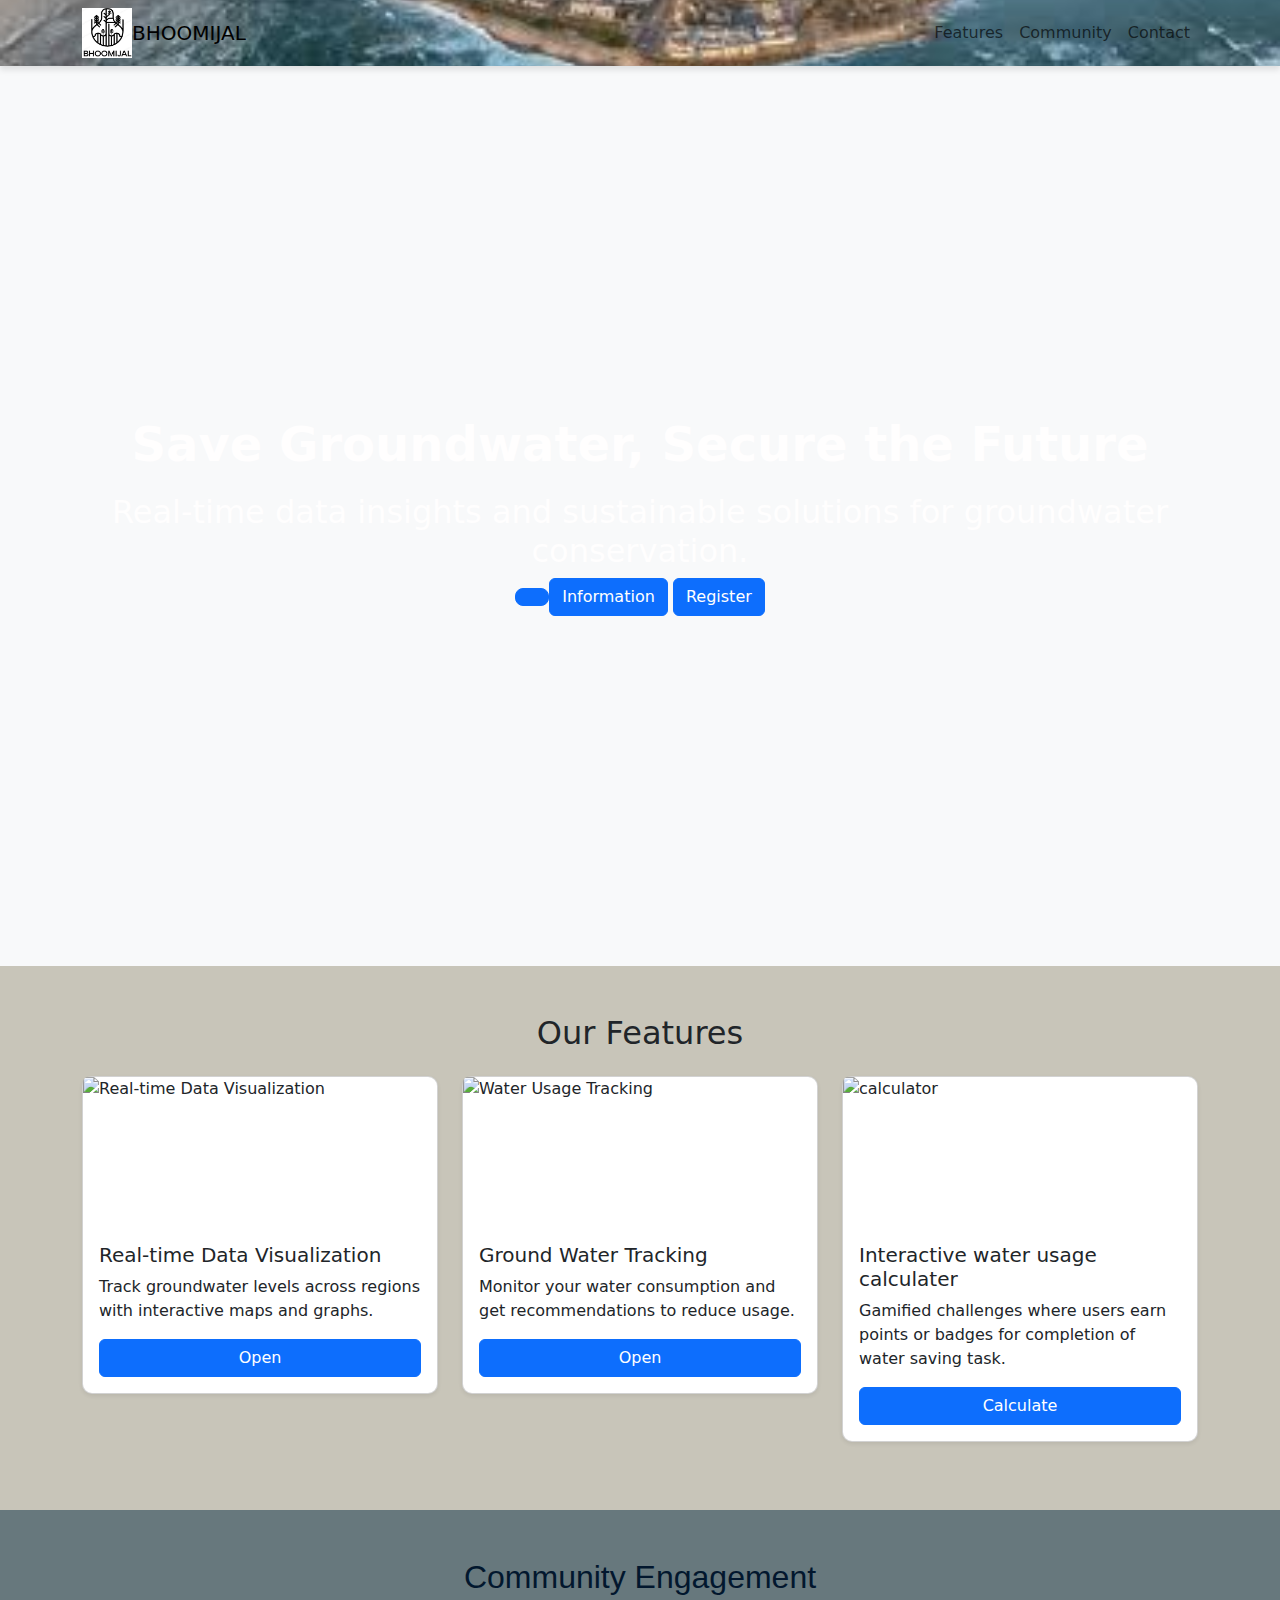
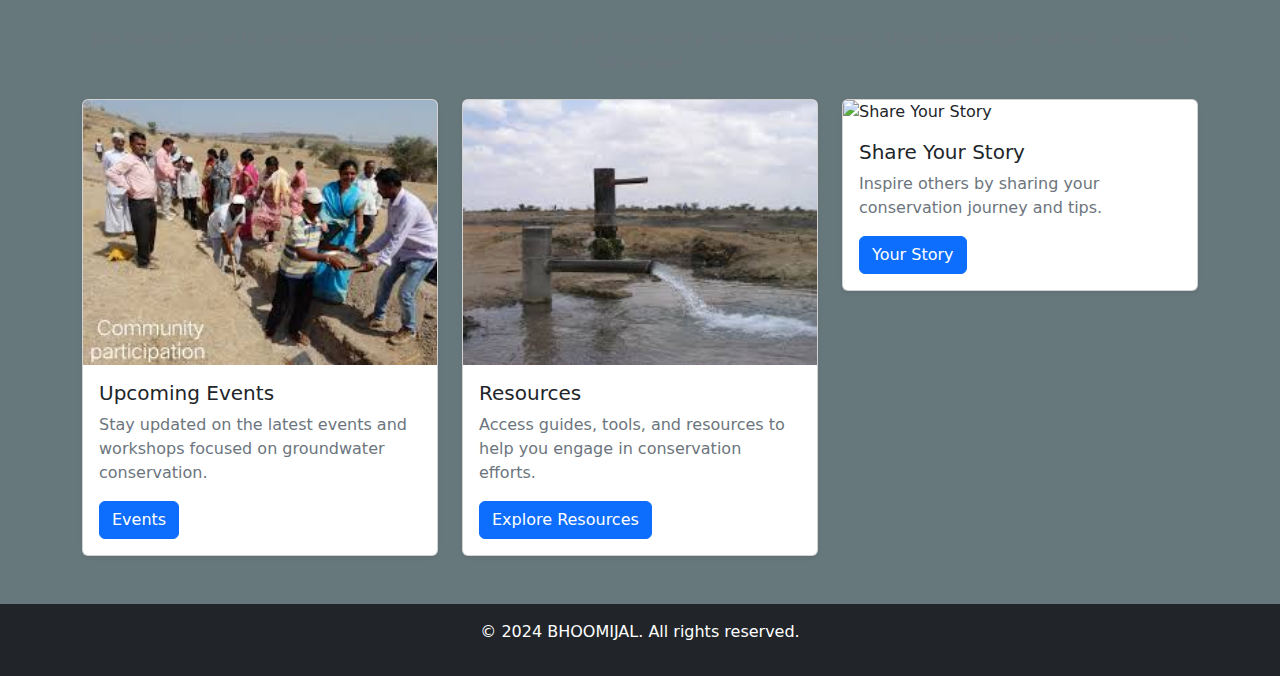
==== index.html @ 2c4a0056 "Add files via upload" ====
<!DOCTYPE html>
<html lang="en">
<head>
    <meta charset="UTF-8">
    <meta name="viewport" content="width=device-width, initial-scale=1.0">
    <title>BHOOMIJAL - Groundwater Conservation</title>
    <link rel="stylesheet" href="styles.css">
    <link href="https://cdn.jsdelivr.net/npm/bootstrap@5.3.0-alpha1/dist/css/bootstrap.min.css" rel="stylesheet">
    <link rel="icon" href="logoh1.png" type="image/x-icon">
    <script src="https://cdn.jsdelivr.net/npm/chart.js"></script> 

    
</head>
<body>
    <style>
        .navbar-custom-shadow {
            box-shadow: 0 4px 6px rgba(0, 0, 0, 0.1); /* X-offset, Y-offset, blur-radius, spread-radius */
        }
    </style>
    

    <!-- Navbar -->
    <nav class="navbar navbar-expand-lg navbar-light bg-light navbar-custom-shadow" style="background-image: url('[data-uri]'); background-size: cover; background-repeat: no-repeat; background-position: center;">
        
        <div class="container">
            <img src="logoh.png" alt="Icon" width="50" height="50" class="d-inline-block align-text-top">

            <a class="navbar-brand" href="#">BHOOMIJAL</a>
            <button class="navbar-toggler" type="button" data-bs-toggle="collapse" data-bs-target="#navbarNav" aria-controls="navbarNav" aria-expanded="false" aria-label="Toggle navigation">
                <span class="navbar-toggler-icon"></span>
            </button>
            <div class="collapse navbar-collapse" id="navbarNav">
                <ul class="navbar-nav ms-auto">
                    <li class="nav-item"><a class="nav-link" href="#features">Features</a></li>
                    <li class="nav-item"><a class="nav-link" href="#community">Community</a></li>
                    <li class="nav-item"><a class="nav-link" href="contact.html">Contact</a></li>
                </ul>
            </div>
        </div>
    </nav>

    <!-- Hero Section -->
    <section class="hero bg-light text-center py-5">
        <div class="container">
            <h1 class="display-4">Save Groundwater, Secure the Future</h1>
            <h2 class="display">Real-time data insights and sustainable solutions for groundwater conservation.</h2>
            <a href="#features" class="btn btn-primary btn-lg" >
            <a href="information.html" class="btn btn-primary">Information</a>
            <a href="register.html" class="btn btn-primary">Register</a>
        </div>
    </section>

    <!-- Features Section -->
    <section id="features" class="py-5"  style="background-color: #c8c5b9; padding: 20px">
        <div class="container">
            <h2 class="text-center">Our Features</h2>
            <div class="row mt-4">
                <div class="col-md-4">
                    <div class="card shadow-sm feature-card" style="cursor: pointer;">
                        <img src="https://thumbs.dreamstime.com/b/science-medical-background-molecules-atoms-d-illustration-molecule-model-98369216.jpg" class="card-img-top" alt="Real-time Data Visualization">
                        <div class="card-body">
                            <h5 class="card-title">Real-time Data Visualization</h5>
                            <p class="card-text">Track groundwater levels across regions with interactive maps and graphs.</p>
                            <a href="stats.html" class="btn btn-primary">Open</a>
                        </div>
                    </div>
                </div>
                <div class="col-md-4">
                    <div class="card shadow-sm feature-card">
                        <img src="https://encrypted-tbn0.gstatic.com/images?q=tbn:ANd9GcRozXVXd1ponKdbayzSu0EhgZym5Wf0I2Fn-g&s" class="card-img-top" alt="Water Usage Tracking">
                        <div class="card-body">
                            <h5 class="card-title">Ground Water Tracking</h5>
                            <p class="card-text">Monitor your water consumption and get recommendations to reduce usage.</p>
                            <a href="groundtracking.html" class="btn btn-primary">Open</a>
                        </div>
                    </div>
                </div>
                <div class="col-md-4">
                    <div class="card shadow-sm feature-card">
                        <img src="https://encrypted-tbn0.gstatic.com/images?q=tbn:ANd9GcQCmiLMTXb6Q7xFpsHr9---rI1k1OnAwhBT8w&s" class="card-img-top" alt="calculator">
                        <div class="card-body">
                            <h5 class="card-title">Interactive water usage calculater</h5>
                            <p class="card-text">Gamified challenges where users earn points or badges for completion of water saving task.</p>
                            <a href="calculator.html" class="btn btn-primary">Calculate</a>
                        </div>
                    </div>
                </div>
            </div>
        </div>
    </section>

    <!-- Community Section -->
     <!-- Community Engagement Page -->
<section id="community-engagement" class="py-5">
    <div class="container">
        <h2 class="text-center" >Community Engagement</h2>
        <p class="text-center">Join hands with us to promote groundwater conservation in your community. Participate in events, share knowledge, and help us make a difference!</p>
        <div class="row mt-4">
            <div class="col-md-4">
                <div class="card shadow-sm">
                    <img src="[data-uri]"" class="card-img-top" alt="Community Events">
                    <div class="card-body">
                        <h5 class="card-title">Upcoming Events</h5>
                        <p class="card-text">Stay updated on the latest events and workshops focused on groundwater conservation.</p>
                        <a href="events.html" class="btn btn-primary">Events</a>
                    </div>
                </div>
            </div>
            <div class="col-md-4">
                <div class="card shadow-sm">
                    <img src="[data-uri]" class="card-img-top" alt="Resources">
                    <div class="card-body">
                        <h5 class="card-title">Resources</h5>
                        <p class="card-text">Access guides, tools, and resources to help you engage in conservation efforts.</p>
                        <a href="#resources" class="btn btn-primary">Explore Resources</a>
                    </div>
                </div>
            </div>
            <div class="col-md-4">
                <div class="card shadow-sm">
                    <img src="https://www.bibbvoice.com/wp-content/uploads/2024/05/IMG_6568-scaled.jpg" class="card-img-top" alt="Share Your Story">
                    <div class="card-body">
                        <h5 class="card-title">Share Your Story</h5>
                        <p class="card-text">Inspire others by sharing your conservation journey and tips.</p>
                        <a href="feedback.html" class="btn btn-primary">Your Story</a>
                    </div>
                </div>
            </div>
        </div>
    </div>
</section>
    
    <!-- Footer -->
    <footer class="bg-dark text-white text-center py-3">
        <p>&copy; 2024 BHOOMIJAL. All rights reserved.</p>
    </footer>

    <!-- Modal for Graph Visualization -->
    <div class="modal fade" id="graphModal" tabindex="-1" aria-labelledby="graphModalLabel" aria-hidden="true">
        <div class="modal-dialog modal-lg">
            <div class="modal-content">
                <div class="modal-header">
                    <h5 class="modal-title" id="graphModalLabel">Real-time Data Visualization</h5>
                    <button type="button" class="btn-close" data-bs-dismiss="modal" aria-label="Close"></button>
                </div>
                <div class="modal-body">
                    <canvas id="myChart"></canvas>
                </div>
            </div>
        </div>
    </div>

    <script src="https://cdn.jsdelivr.net/npm/bootstrap@5.3.0-alpha1/dist/js/bootstrap.bundle.min.js"></script>
    <script>
        document.addEventListener('DOMContentLoaded', function() {
            const myChart = new Chart(document.getElementById('myChart'), {
                type: 'line', // Change this to 'bar', 'pie', etc. as needed
                data: {
                    labels: ['Rajasthan', 'Maharashtra', 'Karnataka', 'Bihar', 'West Bengal'], // State names as labels
                    datasets: [{
                        label: 'Groundwater Levels (in meters)', // Label for the dataset
                        data: [150, 200, 120, 100, 80], // Example groundwater levels for each state
                        backgroundColor: 'rgba(75, 192, 192, 0.2)',
                        borderColor: 'rgba(75, 192, 192, 1)',
                        borderWidth: 1
                    }]
                },
                options: {
                    scales: {
                        y: {
                            beginAtZero: true,
                            title: {
                                display: true,
                                text: 'Groundwater Levels (m)' // Y-axis title
                            }
                        },
                        x: {
                            title: {
                                display: true,
                                text: 'States' // X-axis title
                            }
                        }
                    }
                }
            });

            // Trigger modal on card click
            document.querySelector('.card-title').addEventListener('click', function() {
                const graphModal = new bootstrap.Modal(document.getElementById('graphModal'));
                graphModal.show();
            });
        });
    </script>
</body>
</html>

</html>
---- styles.css ----
/* General styles */
body {
    font-family: 'Arial', sans-serif;
    line-height: 1.6;
    margin: 0;
}

/* Navbar */
.navbar-brand {
    font-size: 1.5rem;
}

/* Hero Section */
.hero {
    background: url('https://i.pinimg.com/564x/4f/6a/1c/4f6a1c80a67d3c43e985d9599ea65118.jpg') no-repeat center center/cover; /* Add background image */
    color: rgb(255, 254, 254);
    height: 100vh; /* Full viewport height */
    display: flex;
    align-items: center;
    justify-content: center;
    text-align: center;
}

.hero h1 {
    font-size: 3rem;
    font-weight: bold;
    margin-bottom: 20px;
}

.hero p {
    font-size: 1.25rem;
}

/* Button Hover Effect */
.btn {
    transition: all 0.3s ease; /* Smooth transition for hover effect */
}

.btn:hover {
    
    background-color: #0d2033; /* Darker blue on hover */
    transform: scale(1.1); /* Slightly increase button size */
    box-shadow: 0px 4px 12px rgba(0, 0, 0, 0.2); /* Add shadow effect */
}

/* Features Section */
#features .card {
    margin-bottom: 20px;
    transition: transform 0.3s ease, box-shadow 0.3s ease; /* Add smooth hover effect */
    border-radius: 10px; /* Slightly round the corners */
}

#features .card:hover {
    transform: scale(1.05); /* Slightly increase card size */
    box-shadow: 0px 8px 16px rgba(0, 0, 0, 0.2); /* Add shadow on hover */
}

/* Footer */
footer {
    background-color: #343a40;
    color: white;
}
/* Navbar Styles */
.navbar {
    background-image: url('[data-uri]'); /* Set the background image here if you prefer to keep it in CSS */
    background-size: contain; /* Ensure the entire image fits within the navbar */
    background-repeat: no-repeat; /* Prevent the image from repeating */
    background-position: center; /* Center the image */
    padding: 0.5rem 1rem; /* Adjust navbar padding */
}


/* Optional: Semi-transparent background for better text visibility */
.navbar-dark {
    background-color: rgba(0, 0, 0, 0.5); /* Semi-transparent black */
}

/* Navbar Brand */
.navbar-brand {
    font-size: 1.5rem; /* Increase brand name font size */
    color: black; /* Change text color to black */
}

/* Navbar Links */
.nav-link {
    color: black; /* Change link color to black */
}

.nav-link:hover {
    color: #ffd700; /* Change link color on hover */
}

/* Toggler Icon */
.navbar-toggler {
    border-color: rgba(0, 0, 0, 0.5); /* Adjust the toggler border color if needed */
}

.navbar-toggler-icon {
    background-color: rgba(0, 0, 0, 0.5); /* Change the toggler icon color if needed */
}
/* Community Engagement Section Styles */
#community-engagement {
    background-color: #67787d; /* Light background color */
    padding: 50px 0; /* Padding for top and bottom */
}

#community-engagement .card {
    transition: transform 0.2s; /* Smooth transition for hover effect */
}

#community-engagement .card:hover {
    transform: scale(1.05); /* Scale up card on hover */
}

#community-engagement h2 {
    color: #02172e; /* Primary color for the heading */
    margin-bottom: 30px;
    font-family: 'Roboto', sans-serif;
     /* Margin below the heading */
}

#community-engagement p {
    color: #6c757d; /* Secondary text color */
}

/* Button Styles */
.btn-primary {
    background-color: #5d8bbc; /* Primary button color */
    border: none; /* Remove border */
}

.btn-primary:hover {
    background-color: #0095b3; /* Darker shade on hover */
}
.feature-card {
    height: 100%; /* Set the height to 100% */
}

.feature-card .card-body {
    display: flex;
    flex-direction: column;
    justify-content: center;
}

.feature-card img {
    height: 150px; /* Set a uniform height for the images */
    object-fit: cover;
}
#features {
    background-color: #f8f9fa61; 
    /* Light gray background color */
    padding: 20px 0; /* Optional: add some padding to the section */
}
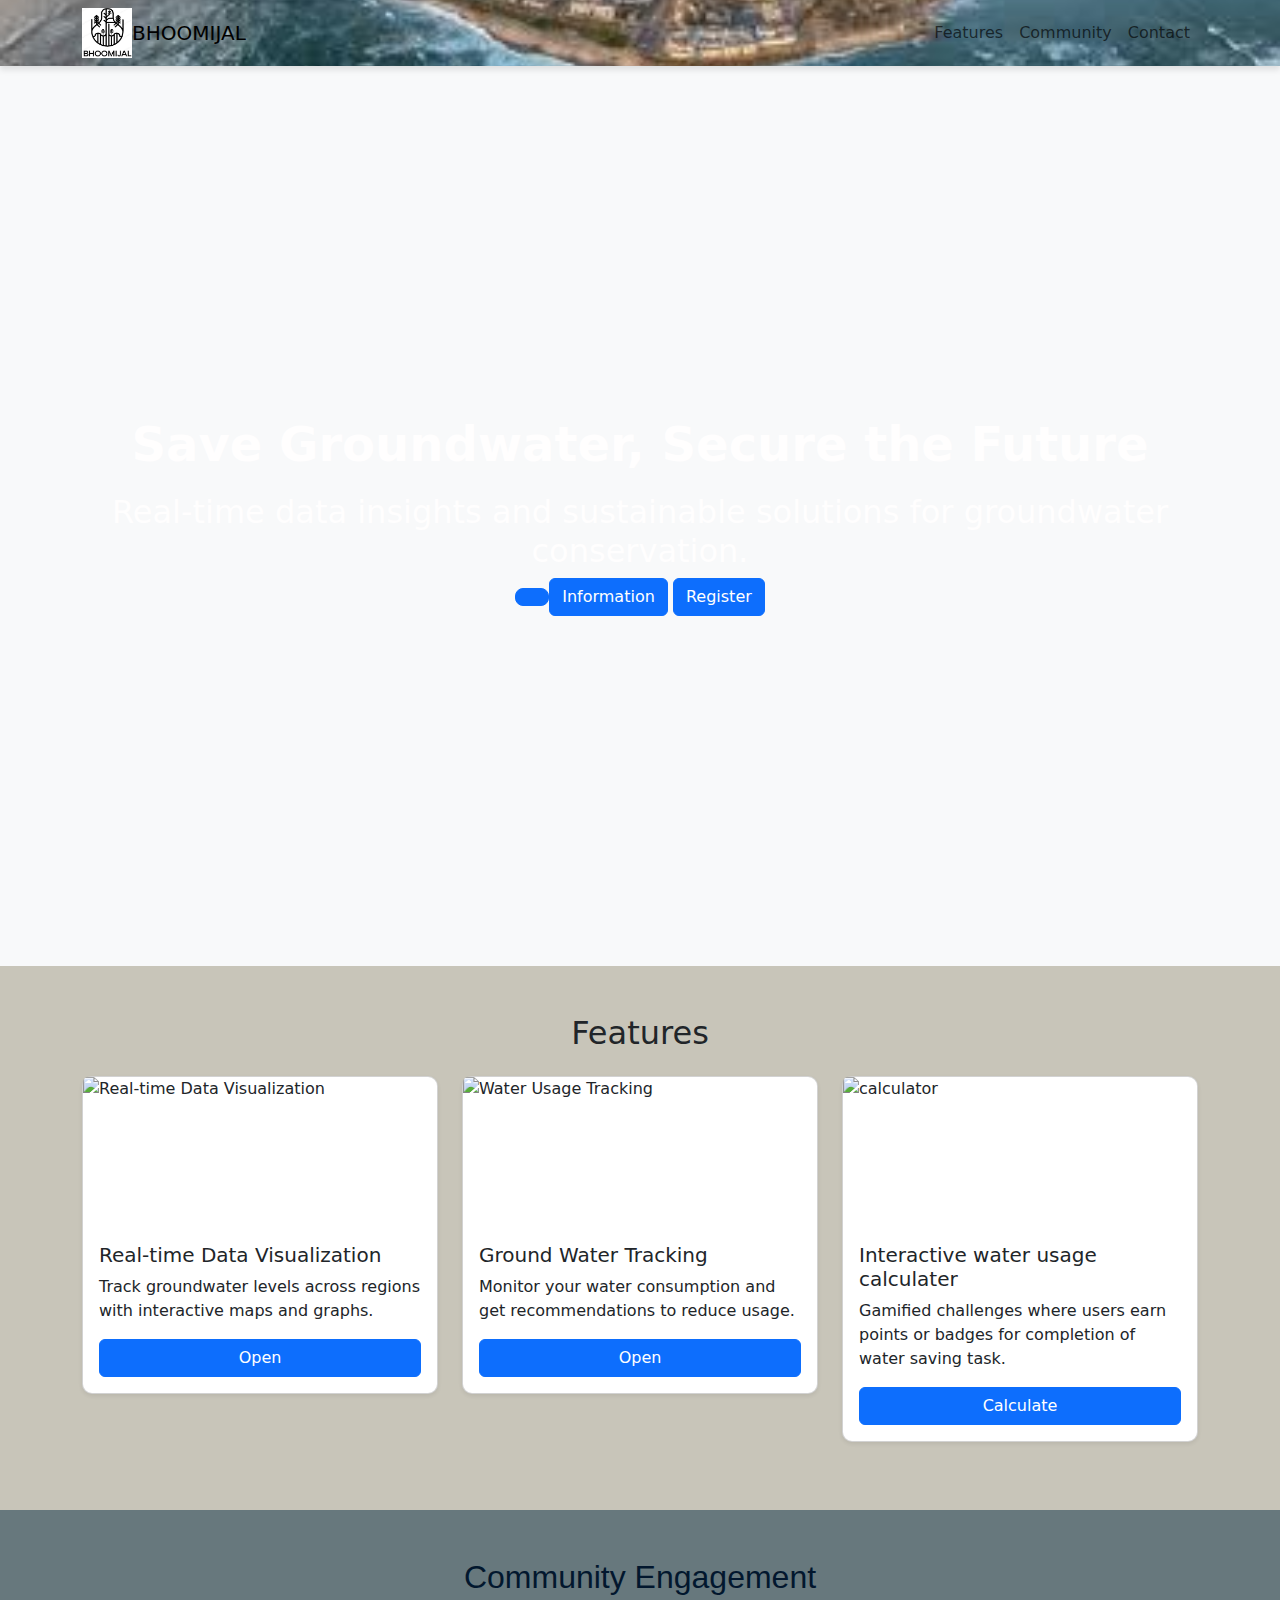
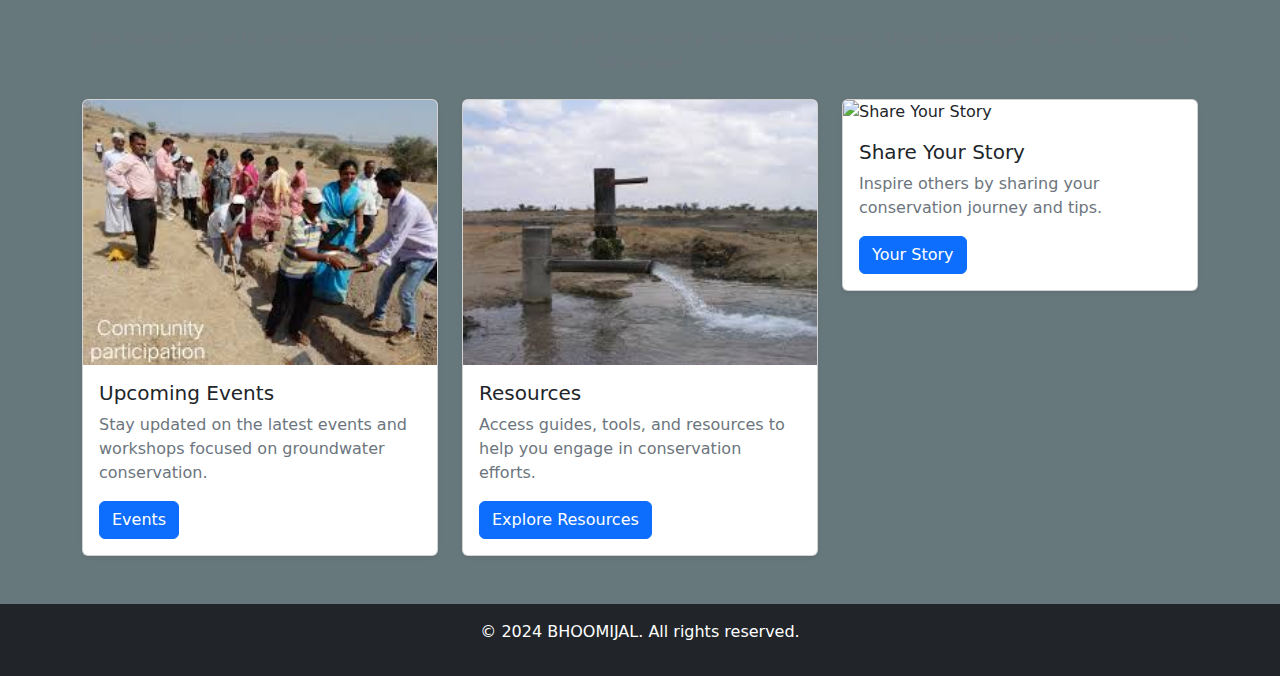
==== commit b45ceab2: "features" ====
--- a/index.html
+++ b/index.html
@@ -53,7 +53,7 @@
     <!-- Features Section -->
     <section id="features" class="py-5"  style="background-color: #c8c5b9; padding: 20px">
         <div class="container">
-            <h2 class="text-center">Our Features</h2>
+            <h2 class="text-center"> Features</h2>
             <div class="row mt-4">
                 <div class="col-md-4">
                     <div class="card shadow-sm feature-card" style="cursor: pointer;">
--- a/styles.css
+++ b/styles.css
@@ -32,6 +32,11 @@
 }
 
 /* Button Hover Effect */
+body {
+    cursor: pointer; /* Change cursor to pointer for the entire page */
+}
+
+
 .btn {
     transition: all 0.3s ease; /* Smooth transition for hover effect */
 }
@@ -57,8 +62,10 @@
 
 /* Footer */
 footer {
-    background-color: #343a40;
-    color: white;
+    background-color: #ffcccb; /* Change footer color to baby pink */
+    color: black; /* Change text color for better contrast */
+    padding: 20px; /* Add padding for better spacing */
+
 }
 /* Navbar Styles */
 .navbar {
